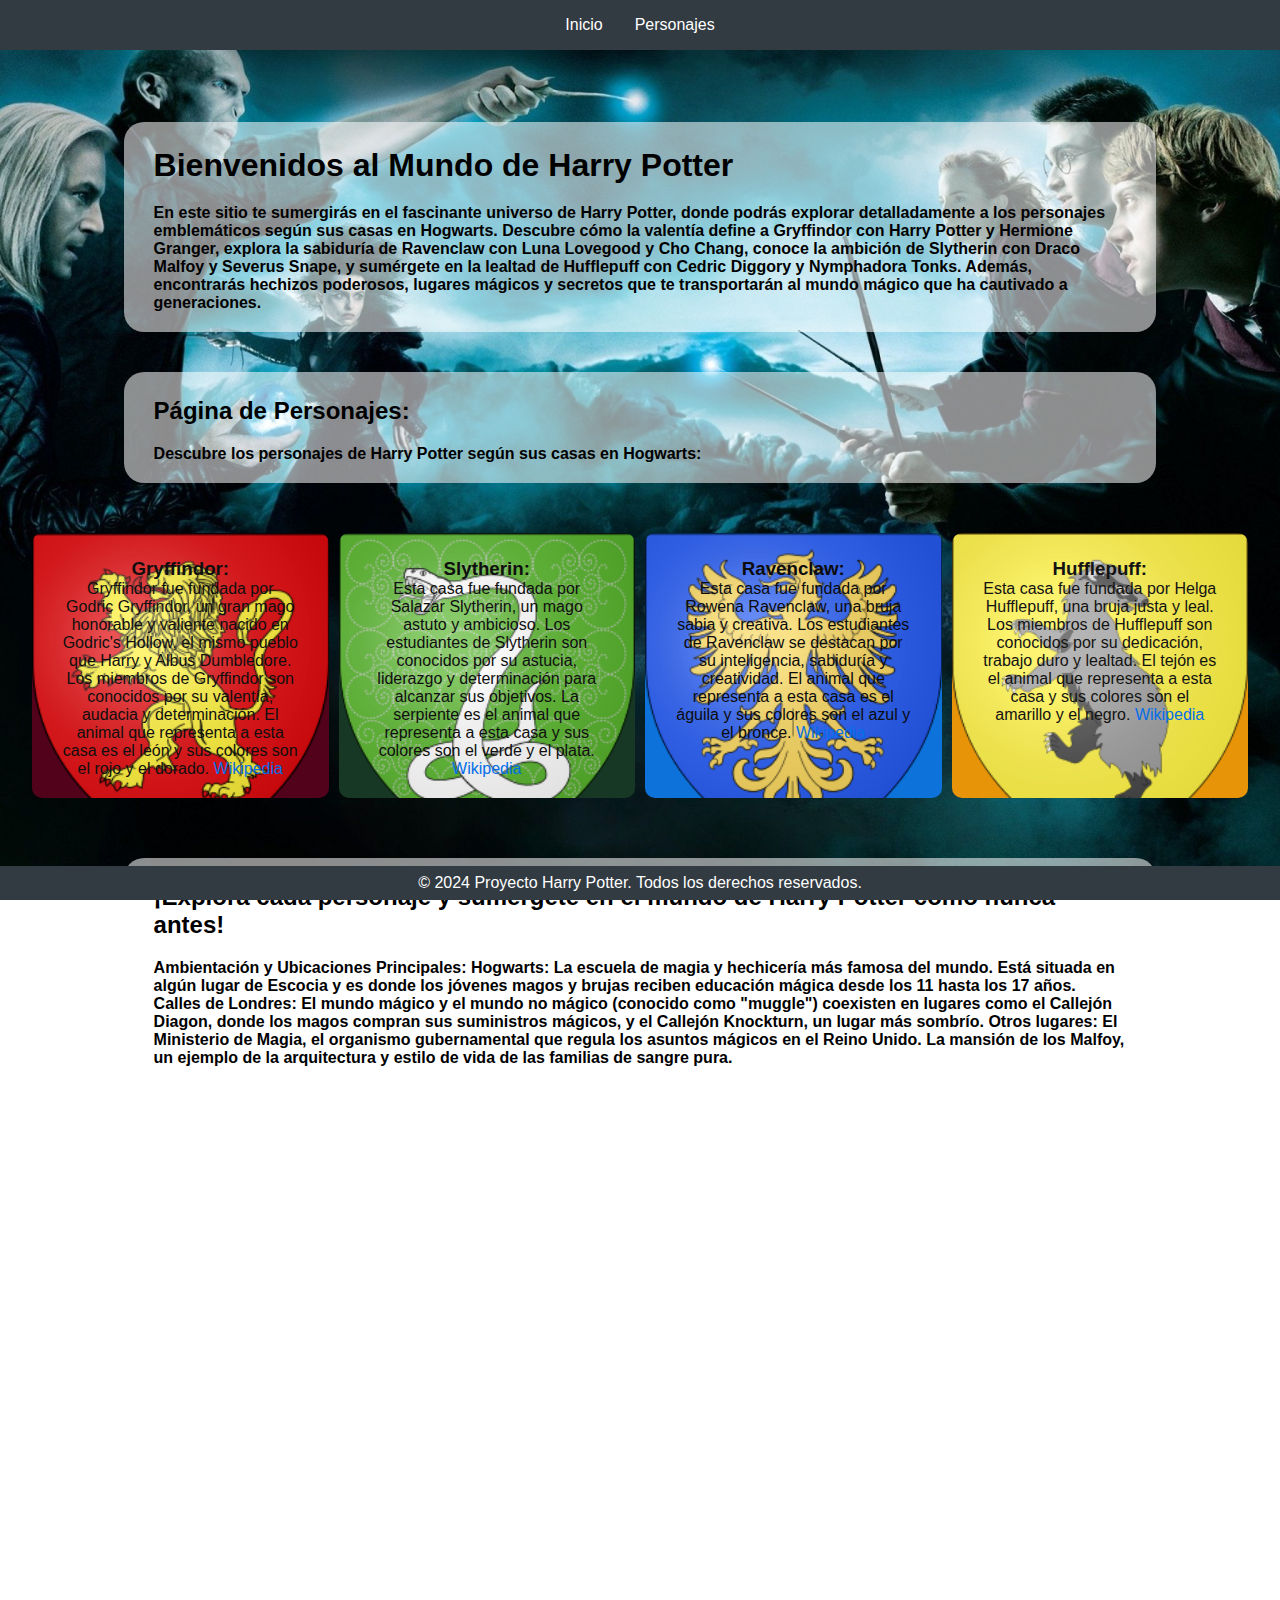
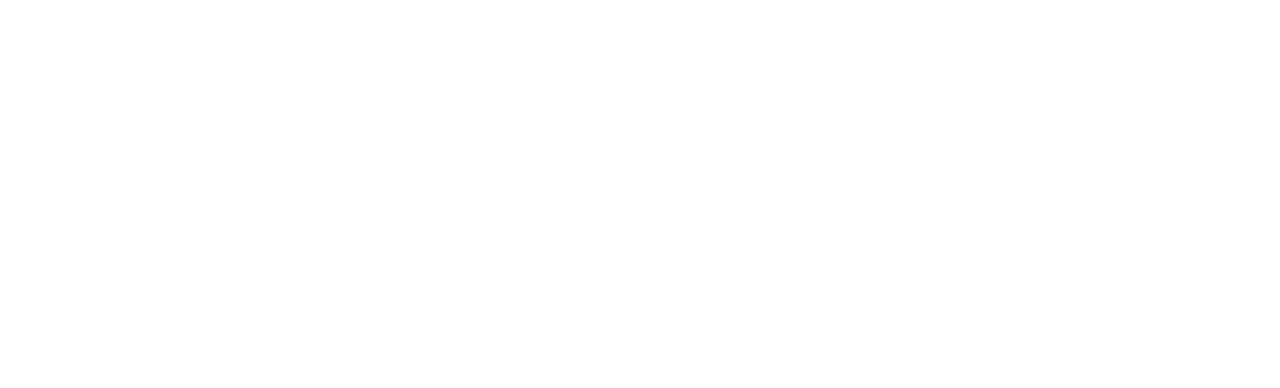
==== index.html @ 607ea12e "duplico el repositorio original" ====
<!DOCTYPE html>
<html lang="es">
  <head>
    <meta charset="UTF-8" />
    <meta name="viewport" content="width=device-width, initial-scale=1.0" />
    <title>Inicio - Proyecto Harry Potter</title>
    <link rel="stylesheet" href="css/styles.css" />
    <link rel="shortcut icon" href="../assets/images/logo.png" type="image/x-icon">
  </head>
  <body class="home">
    <header>
      <nav>
        <ul>
          <li><a href="index.html">Inicio</a></li>
          <li><a href="pages/personajes.html">Personajes</a></li>
        </ul>
      </nav>
    </header>

    <main>
      <section class="intro">
        <h1>Bienvenidos al Mundo de Harry Potter</h1>
        <p>
          En este sitio te sumergirás en el fascinante universo de Harry Potter, donde podrás explorar detalladamente a los personajes emblemáticos según sus casas en Hogwarts. Descubre cómo la valentía define a Gryffindor con Harry Potter y Hermione Granger, explora la sabiduría de Ravenclaw con Luna Lovegood y Cho Chang, conoce la ambición de Slytherin con Draco Malfoy y Severus Snape, y sumérgete en la lealtad de Hufflepuff con Cedric Diggory y Nymphadora Tonks. Además, encontrarás hechizos poderosos, lugares mágicos y secretos que te transportarán al mundo mágico que ha cautivado a generaciones.
        </p>
      </section>
      <section class="intro">
        <h2>Página de Personajes:</h2>
        <p>Descubre los personajes de Harry Potter según sus casas en Hogwarts:</p>
      </section>
        </div>  
        <div class="house-section">
        <div class="house-description gryffindor">
        <h3>Gryffindor:</h3>
        <p>
           Gryffindor fue fundada por Godric Gryffindor, un gran mago honorable y valiente nacido en Godric's Hollow, el mismo pueblo que Harry y Albus Dumbledore. Los miembros de Gryffindor son conocidos por su valentía, audacia y determinación. El animal que representa a esta casa es el león y sus colores son el rojo y el dorado. <a href="https://es.wikipedia.org/wiki/Gryffindor" target="_blank">Wikipedia</a>
        </p>
      </div>
      <div class="house-description slytherin">
        <h3>Slytherin:</h3>
        <p>
          Esta casa fue fundada por Salazar Slytherin, un mago astuto y ambicioso. Los estudiantes de Slytherin son conocidos por su astucia, liderazgo y determinación para alcanzar sus objetivos. La serpiente es el animal que representa a esta casa y sus colores son el verde y el plata. <a href="https://es.wikipedia.org/wiki/Slytherin" target="_blank">Wikipedia</a>
        </p>
      </div>
      <div class="house-description ravenclaw">
        <h3>Ravenclaw:</h3>
        <p>
          Esta casa fue fundada por Rowena Ravenclaw, una bruja sabia y creativa. Los estudiantes de Ravenclaw se destacan por su inteligencia, sabiduría y creatividad. El animal que representa a esta casa es el águila y sus colores son el azul y el bronce. <a href="https://es.wikipedia.org/wiki/Ravenclaw" target="_blank">Wikipedia</a> 
        </p>
      </div>
          <div class="house-description hufflepuff">
        <h3>Hufflepuff:</h3>
        <p>
          Esta casa fue fundada por Helga Hufflepuff, una bruja justa y leal. Los miembros de Hufflepuff son conocidos por su dedicación, trabajo duro y lealtad. El tejón es el animal que representa a esta casa y sus colores son el amarillo y el negro. <a href="https://es.wikipedia.org/wiki/Hufflepuff" target="_blank">Wikipedia</a> 
        </p>
      </div>
      <section class="intro">

       <h2>¡Explora cada personaje y sumérgete en el mundo de Harry Potter como nunca antes!</h5>

        <p>Ambientación y Ubicaciones Principales:
Hogwarts:

La escuela de magia y hechicería más famosa del mundo. Está situada en algún lugar de Escocia y es donde los jóvenes magos y brujas reciben educación mágica desde los 11 hasta los 17 años.
Calles de Londres:

El mundo mágico y el mundo no mágico (conocido como "muggle") coexisten en lugares como el Callejón Diagon, donde los magos compran sus suministros mágicos, y el Callejón Knockturn, un lugar más sombrío.
Otros lugares:

El Ministerio de Magia, el organismo gubernamental que regula los asuntos mágicos en el Reino Unido.
La mansión de los Malfoy, un ejemplo de la arquitectura y estilo de vida de las familias de sangre pura.</p>
       </div>
      </section>
      <section id="books-movies">
        <div id="books-list">
          <h3>Libros</h3>
          <ul id="books">
            <li>
              <h4>Harry Potter y la piedra filosofal</h4>
              <p>
                El primer libro de la saga, donde Harry descubre que es un mago y es aceptado en la escuela de
                magia Hogwarts.
              </p>
            </li>
            <li>
              <h4>Harry Potter y la cámara secreta</h4>
              <p>
                Harry y sus amigos se enfrentan a una misteriosa criatura que ataca a los estudiantes de Hogwarts.
              </p>
            </li>
            <li>
              <h4>Harry Potter y el prisionero de Azkaban</h4>
              <p>
                Harry se entera de que un peligroso criminal ha escapado de la prisión de Azkaban y parece estar
                buscándolo.
              </p>
            </li>
            <li>
              <h4>Harry Potter y el cáliz de fuego</h4>
              <p>
                Harry es elegido para participar en el Torneo de los Tres Magos, una competencia peligrosa entre
                las escuelas de magia.
              </p>
            </li>
            <li>
              <h4>Harry Potter y la orden del Fénix</h4>
              <p>
                Harry y sus amigos se unen a una organización secreta para luchar contra Lord Voldemort y sus
                seguidores.
              </p>
            </li>
            <li>
              <h4>Harry Potter y el misterio del príncipe</h4>
              <p>
                Harry descubre un viejo libro de pociones que le da una ventaja en sus clases, pero también lo
                involucra en un misterio.
              </p>
            </li>
            <li>
              <h4>Harry Potter y las reliquias de la Muerte</h4>
              <p>
                En el último libro de la saga, Harry, Ron y Hermione se embarcan en una peligrosa búsqueda de los
                objetos que les permitirán derrotar a Voldemort.
              </p>
            </li>
          </ul>
        </div>
        <div id="movies-list">
          <h3>Películas</h3>
          <ul id="movies">
            <li>
              <h4>Harry Potter y la piedra filosofal</h4>
              <p>
                La primera película de la saga, dirigida por Chris Columbus y estrenada en 2001.
              </p>
            </li>
            <li>
              <h4>Harry Potter y la cámara secreta</h4>
              <p>
                La segunda película, también dirigida por Chris Columbus y estrenada en 2002.
              </p>
            </li>
            <li>
              <h4>Harry Potter y el prisionero de Azkaban</h4>
              <p>La tercera película, dirigida por Alfonso Cuarón y estrenada en 2004.</p>
            </li>
            <li>
              <h4>Harry Potter y el cáliz de fuego</h4>
              <p>La cuarta película, dirigida por Mike Newell y estrenada en 2005.</p>
            </li>
            <li>
              <h4>Harry Potter y la orden del Fénix</h4>
              <p>La quinta película, dirigida por David Yates y estrenada en 2007.</p>
            </li>
            <li>
              <h4>Harry Potter y el misterio del príncipe</h4>
              <p>La sexta película, dirigida por David Yates y estrenada en 2009.</p>
            </li>
            <li>
              <h4>Harry Potter y las reliquias de la Muerte</h4>
              <p>
                Las dos últimas películas de la saga, dirigidas por David Yates y estrenadas en 2010 y 2011.
              </p>
            </li>
          </ul>
        </div>
      </section>
  </section>
  <button type="button" id="scrollToTopBtn">↑</button>
</main>
<footer>
  <p>&copy; 2024 Proyecto Harry Potter. Todos los derechos reservados.</p>
</footer>

<script src="app/main.js"></script>
</body>
</html>
---- css/styles.css ----
*
{
  margin: 0;
  padding: 0;
  scroll-behavior: smooth;
}

body {
  font-family: Arial, sans-serif;
  font-family:Arial, Helvetica, sans-serif;
}

header {
  background-color: #323a42;
  color: white;
  padding: 1em 0;
}

nav ul {
  list-style: none;
  display: flex;
  justify-content: center;
  padding: 0;
}

nav ul li {
  margin: 0 1em;
}

nav ul li a {
  color: white;
  text-decoration: none;
  cursor: pointer;
}

nav ul li a:hover {
  color: #cccccc;
}

main {
  padding: 2em;
  text-align: center;
}

footer {
  background-color: #323a42;
  color: white;
  text-align: center;
  padding: 0.5rem 0;
  position: fixed;
  width: 100%;
  bottom: 0;
}

/* Pagina principal */
.home {
  background-image: url(../assets/images/riassunto-harry-potter.jpg);
  background-repeat: no-repeat;
  background-position: center center;
  background-size: cover;
  background-attachment: fixed;
}

.intro {
  margin: 40px auto;
  font-weight: bolder;
  background-color: #ffffff8c;
  text-align: left;
  padding: 5px 30px 20px 30px;
  position: relative; 
  width: 80%;
  border-radius: 20px;
}

.intro h1, h2, h3 {
  margin-top: 20px;
  font-weight: bolder;
}

.intro2 {
  margin: 40px auto;
  font-weight: bolder;
  background-color: #ffffff8c;
  text-align: left;
  padding: 5px 30px 20px 30px;
  position: relative; 
  width: 80%;
  border-radius: 20px;
  margin-top: 1rem;
}

.intro p, li {
  font-size: 1rem;
  margin-top: 20px;
  }

.house-section {
  display: flex;
  justify-content: center;
  flex-wrap: wrap;
  gap: 10px;
  width: 100%;
}

.house-description {
  flex: 1;
  box-sizing: border-box;
  margin: 10px 0;
  padding: 5px 30px 20px 30px;
  border-radius: 10px;
  min-width: 250px;
}

.house-description a {
  text-decoration: none;
  color: #036ee9;
}

.house-description a:hover {
  text-decoration:underline;
}

span {
  font-weight: bolder;
}

#books-movies {
  display: flex;
  justify-content: space-between;
  gap: 20px;
  padding: 0;
  color: #ffffff8c;
}

#books-movies h3 {
  font-size: 26px;
  margin-bottom: 50px;
}

#books-list,
#movies-list {
  flex: 1;
  padding: 10px;
  justify-content: space-around;
}

#books-movies h4 {
  font-size: 20px;
  padding: 0;
  margin: 0;
}

#books,
#movies {
  display: flex;
  flex-direction: column;
  gap: 20px;
}

#books li p,
#movies li p {
  margin: 5px 0 0;
}

/* Pagina de los personajes */
.page-characters {
  background-color: #f3f70a1a;
  background-image: url(../assets/images/wp4786206.jpg);
  background-repeat: no-repeat;
  background-position: center center;
  background-size: cover;
  background-attachment: fixed;
}

.btn-characters {
  border: none;
  background-color: #343a40;
  color: #dbdbdb;
  font-weight: bold;
  font-size: 1rem;
  margin-left: 10px;
  border-radius: 3px;
  padding: 10px;
  cursor: pointer;
  transition: transform 0.3s ease;
}

.btn-characters:hover {
  background-color: #23282c;
  transform: scale(1.1);
}

.house-filter {
  list-style: none;
  display: flex;
  justify-content: space-evenly;
  margin-bottom: 30px;
}

.house-filter .btn {
  background-size: cover;
  background-position: center;
  width: 120px;
  height: 140px;
  border: none;
  cursor: pointer;
  transition: transform 0.3s ease;
}

.house-filter .btn:hover {
  transform: scale(1.2);
  filter: drop-shadow(1px 1px 10px rgba(0,0,0,0.75));
}

#gryffindor {
  background-image: url('../assets/images/Gryffondor.png');
}

#slytherin {
  background-image: url('../assets/images/Serpentard.png');
}

#hufflepuff {
  background-image: url('../assets/images/Hufflepuff.png');
}

#ravenclaw {
  background-image: url('../assets/images/Serdaigle.png');
}

.grid {
  width: 80%;
  display: grid;
  justify-items: center;
  margin: 0 auto;
  grid-template-columns: repeat(3, 1fr);
  gap: 30px;
  margin-bottom: 70px;
}

.card {
  background-color: #ffd90011;
  box-shadow: 0px 0px 20px #4d4d4d99;
  border-radius: 10px;
  width: 80%;
  text-decoration: none;
  transition: transform 0.3s ease;

  view-timeline-name: --image;
  view-timeline-axis: block;

  animation-timeline: --image;
  animation-name: show;

  animation-range: entry 25% cover 30%;
  animation-fill-mode: both;
}

.card:hover {
  transform: scale(1.1);
}

.card h4 {
  margin: 20px 0;
}

.imgCards {
  width: 150px;
  height: 200px;
  border-radius: 10px;
  object-fit: cover;
}

.character-house {
  margin: 20px auto;
  text-align: center;
  font-weight: bold;
  border-radius: 5px;
  padding: 5px 1px;
  width: 60%;
}

.gryffindor {
  background-image: url('../assets/images/Gryffondor.png');
  background-size: cover;
  background-color: #52021b;
  color: #0f0f0f;
}

.slytherin {
  background-image: url('../assets/images/Serpentard.png');
  background-size: cover;
  background-color: #173825;
  color: #0f0f0f;
}

.hufflepuff {
  background-image: url('../assets/images/Hufflepuff.png');
  background-size: cover;
  background-color: #e79408;
  color: #131312;
}

.ravenclaw {
  background-image: url('../assets/images/Serdaigle.png');
  background-size: cover;
  background-color: #0d73da;
  color: #0c0c0c;
}

.gryffindor:hover,
.slytherin:hover,
.hufflepuff:hover,
.ravenclaw:hover {
  border: 1px solid var(--border-hover);
  transform: scale(1.1);
}

@keyframes show {
  from {
    opacity: 0;
    scale: 25%;
  }

  to {
    opacity: 1;
    scale: 100%;
  }
}

/* Media queries */
@media (max-width: 1400px) {
  .card {
    width: 90%;
  }
}

@media (max-width: 1100px) {
  .grid {
    grid-template-columns: repeat(2, 1fr);
  }
  .house-filter .btn {
    width: 110px;
    height: 125px;
  }
}

@media (max-width: 750px) {
  .grid {
    grid-template-columns: 1fr;
  }
  .house-filter .btn {
    width: 90px;
    height: 100px;
  }
}

@media (max-width: 480px) {
  .house-filter .btn {
    width: 60px;
    height: 70px;
  }
}

/* Estilos para el botón de desplazamiento hacia arriba */
#scrollToTopBtn {
  display: none;
  position: fixed;
  bottom: 80px;
  right: 40px;
  width: 50px;
  height: 50px;
  background-color: #1d1d1d;
  color: #e4e4e4; 
  border: none;
  border-radius: 50%;
  text-align: center;
  font-size: 1.5rem;
  cursor: pointer;
  z-index: 1000;
  transition: opacity 0.3s ease;
}

#scrollToTopBtn.show {
  display: block;
}
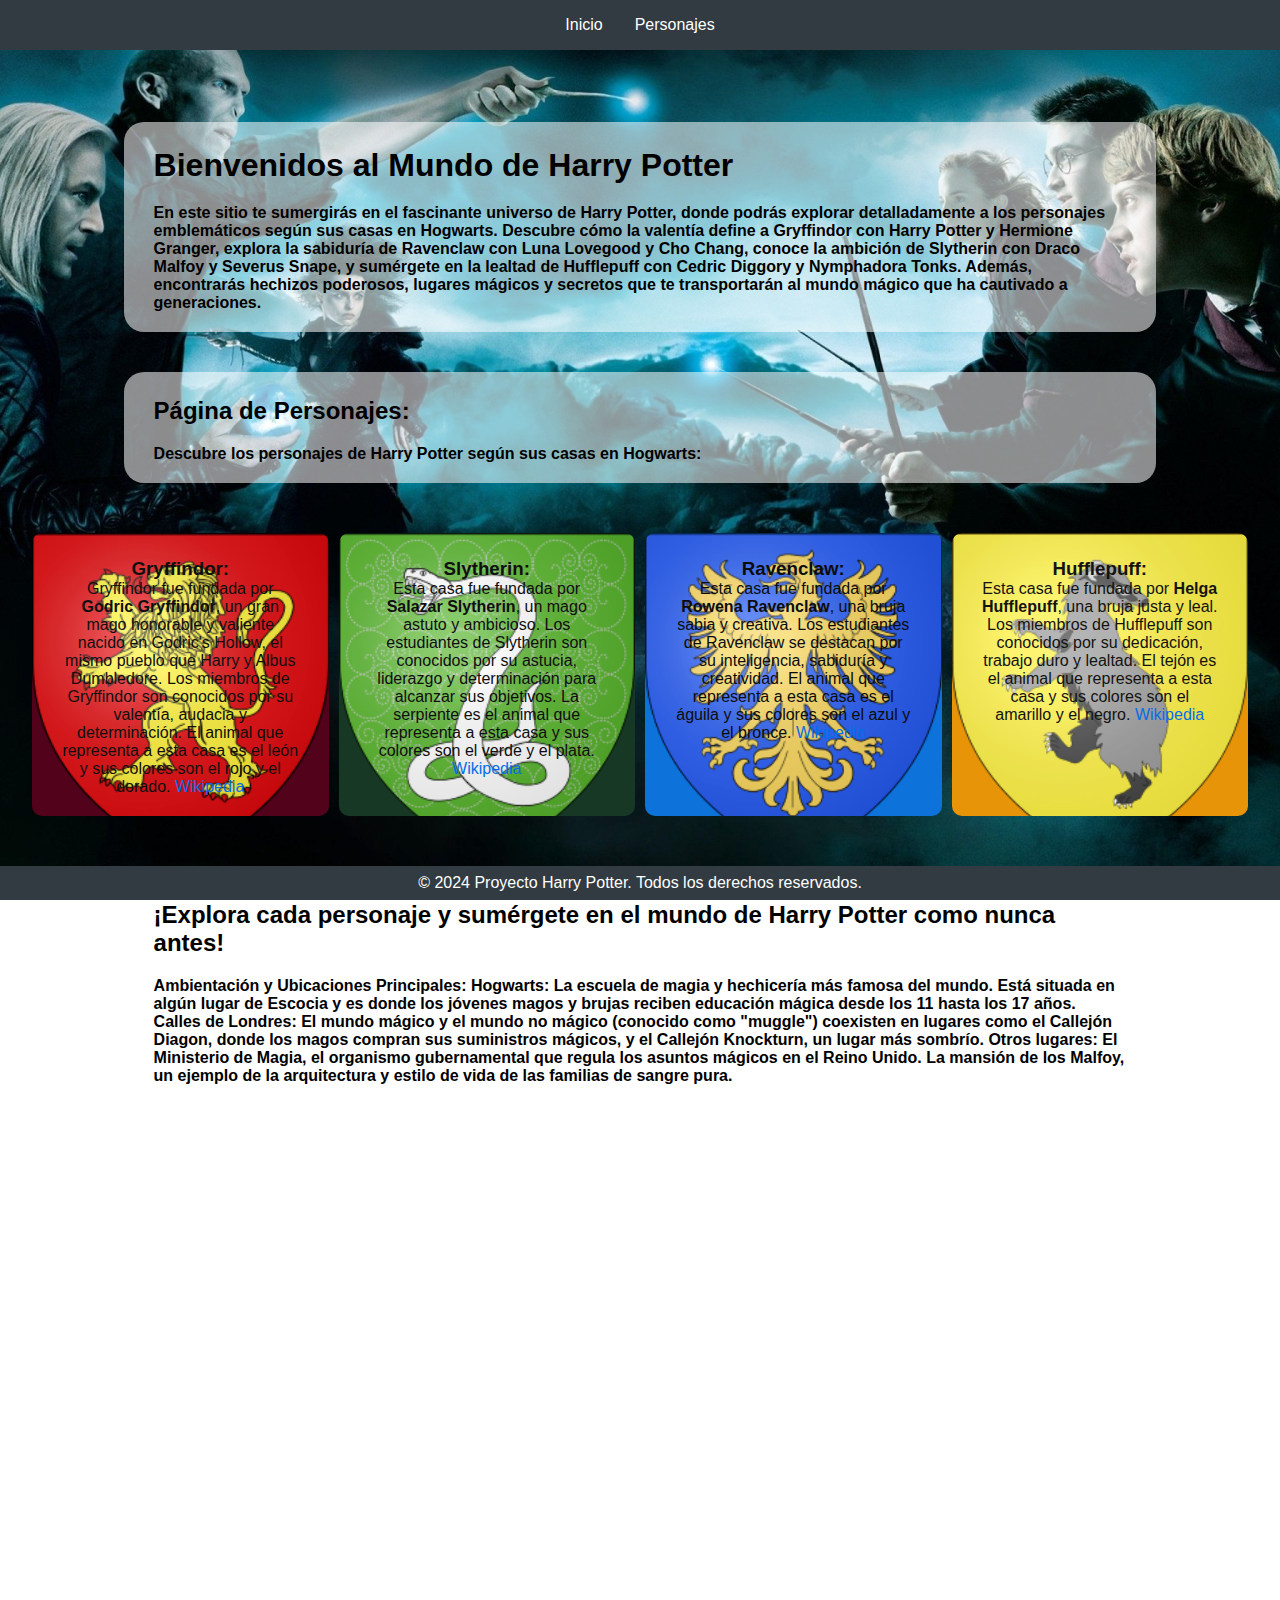
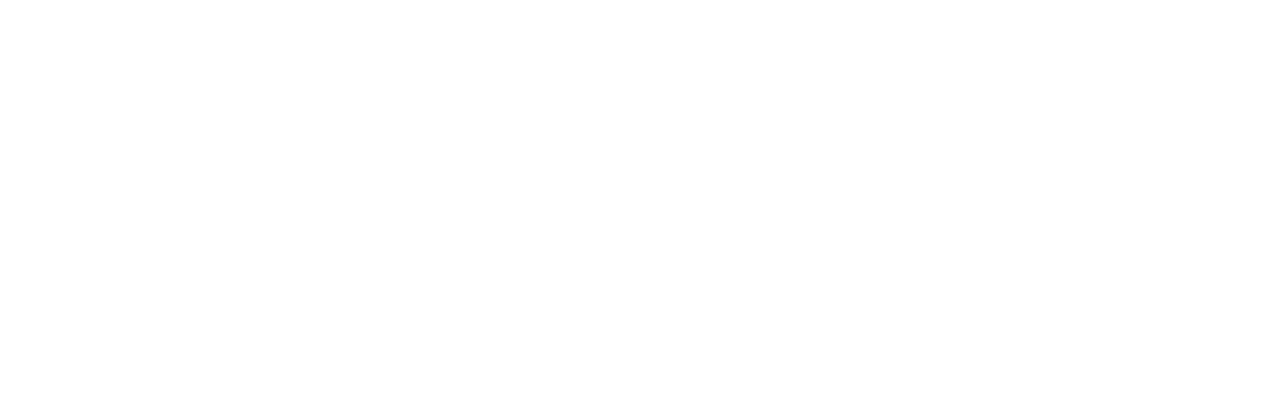
==== commit 4fe1f739: "change styles in homepage" ====
--- a/index.html
+++ b/index.html
@@ -33,25 +33,25 @@
         <div class="house-description gryffindor">
         <h3>Gryffindor:</h3>
         <p>
-           Gryffindor fue fundada por Godric Gryffindor, un gran mago honorable y valiente nacido en Godric's Hollow, el mismo pueblo que Harry y Albus Dumbledore. Los miembros de Gryffindor son conocidos por su valentía, audacia y determinación. El animal que representa a esta casa es el león y sus colores son el rojo y el dorado. <a href="https://es.wikipedia.org/wiki/Gryffindor" target="_blank">Wikipedia</a>
+           Gryffindor fue fundada por <b>Godric Gryffindor</b>, un gran mago honorable y valiente nacido en Godric's Hollow, el mismo pueblo que Harry y Albus Dumbledore. Los miembros de Gryffindor son conocidos por su valentía, audacia y determinación. El animal que representa a esta casa es el león y sus colores son el rojo y el dorado. <a href="https://es.wikipedia.org/wiki/Gryffindor" target="_blank">Wikipedia</a>
         </p>
       </div>
       <div class="house-description slytherin">
         <h3>Slytherin:</h3>
         <p>
-          Esta casa fue fundada por Salazar Slytherin, un mago astuto y ambicioso. Los estudiantes de Slytherin son conocidos por su astucia, liderazgo y determinación para alcanzar sus objetivos. La serpiente es el animal que representa a esta casa y sus colores son el verde y el plata. <a href="https://es.wikipedia.org/wiki/Slytherin" target="_blank">Wikipedia</a>
+          Esta casa fue fundada por <b>Salazar Slytherin</b>, un mago astuto y ambicioso. Los estudiantes de Slytherin son conocidos por su astucia, liderazgo y determinación para alcanzar sus objetivos. La serpiente es el animal que representa a esta casa y sus colores son el verde y el plata. <a href="https://es.wikipedia.org/wiki/Slytherin" target="_blank">Wikipedia</a>
         </p>
       </div>
       <div class="house-description ravenclaw">
         <h3>Ravenclaw:</h3>
         <p>
-          Esta casa fue fundada por Rowena Ravenclaw, una bruja sabia y creativa. Los estudiantes de Ravenclaw se destacan por su inteligencia, sabiduría y creatividad. El animal que representa a esta casa es el águila y sus colores son el azul y el bronce. <a href="https://es.wikipedia.org/wiki/Ravenclaw" target="_blank">Wikipedia</a> 
+          Esta casa fue fundada por <b>Rowena Ravenclaw</b>, una bruja sabia y creativa. Los estudiantes de Ravenclaw se destacan por su inteligencia, sabiduría y creatividad. El animal que representa a esta casa es el águila y sus colores son el azul y el bronce. <a href="https://es.wikipedia.org/wiki/Ravenclaw" target="_blank">Wikipedia</a> 
         </p>
       </div>
           <div class="house-description hufflepuff">
         <h3>Hufflepuff:</h3>
         <p>
-          Esta casa fue fundada por Helga Hufflepuff, una bruja justa y leal. Los miembros de Hufflepuff son conocidos por su dedicación, trabajo duro y lealtad. El tejón es el animal que representa a esta casa y sus colores son el amarillo y el negro. <a href="https://es.wikipedia.org/wiki/Hufflepuff" target="_blank">Wikipedia</a> 
+          Esta casa fue fundada por <b>Helga Hufflepuff</b>, una bruja justa y leal. Los miembros de Hufflepuff son conocidos por su dedicación, trabajo duro y lealtad. El tejón es el animal que representa a esta casa y sus colores son el amarillo y el negro. <a href="https://es.wikipedia.org/wiki/Hufflepuff" target="_blank">Wikipedia</a> 
         </p>
       </div>
       <section class="intro">
@@ -171,7 +171,7 @@
 <footer>
   <p>&copy; 2024 Proyecto Harry Potter. Todos los derechos reservados.</p>
 </footer>
-
+<audio id="musicahp" src="assets/musica.mp3" autoplay loop controls></audio>
 <script src="app/main.js"></script>
 </body>
 </html>--- a/css/styles.css
+++ b/css/styles.css
@@ -327,6 +327,22 @@
     scale: 100%;
   }
 }
+#musicahp {
+    
+  position: fixed;
+  bottom: 10px;
+  right: 10px;
+  padding: 5px;
+  z-index: 1000;
+  
+}
+
+#musicahp audio {
+  width: 40px;
+  height: 40px;
+  outline: none;
+  cursor: pointer;
+}
 
 /* Media queries */
 @media (max-width: 1400px) {
@@ -344,6 +360,9 @@
     height: 125px;
   }
 }
+#musicahp {
+  display: none;
+}
 
 @media (max-width: 750px) {
   .grid {
@@ -360,6 +379,9 @@
     width: 60px;
     height: 70px;
   }
+  #musicahp {
+    display: none;
+}
 }
 
 /* Estilos para el botón de desplazamiento hacia arriba */
